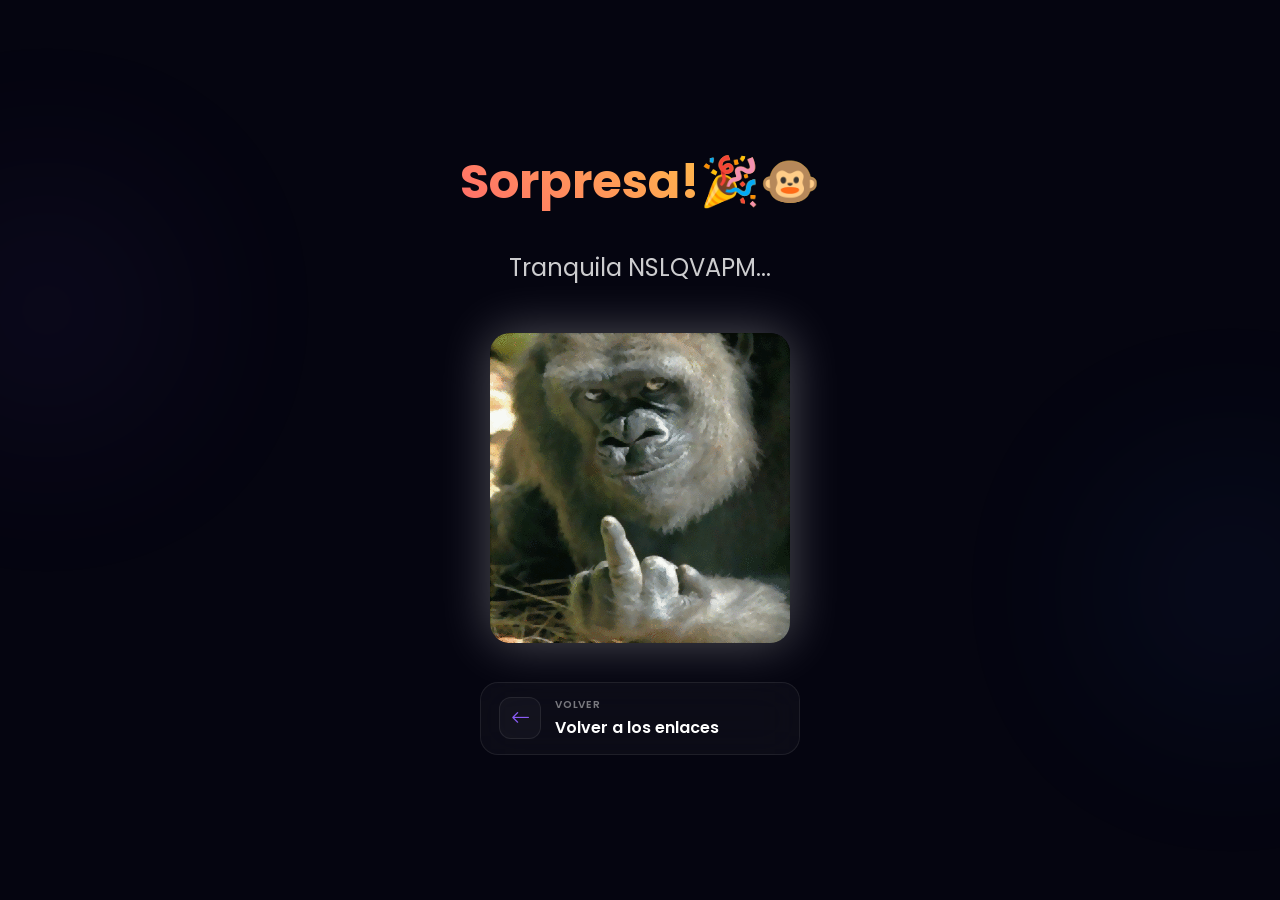
==== broma-mono.html @ bb84502e "Update Link in Bio: modern layout, scramble username, interactive particles, and social links" ====
<!DOCTYPE html>
<html lang="es">

<head>
    <meta charset="UTF-8">
    <meta name="viewport" content="width=device-width, initial-scale=1.0">
    <title>¡SORPRESA! 🐵</title>

    <!-- Google Fonts: Poppins -->
    <link rel="preconnect" href="https://fonts.googleapis.com">
    <link rel="preconnect" href="https://fonts.gstatic.com" crossorigin>
    <link href="https://fonts.googleapis.com/css2?family=Poppins:wght@400;500;600;700&display=swap" rel="stylesheet">

    <!-- Bootstrap Icons -->
    <link rel="stylesheet" href="https://cdn.jsdelivr.net/npm/bootstrap-icons@1.11.0/font/bootstrap-icons.css">

    <!-- Custom Styles -->
    <link rel="stylesheet" href="styles.css">
</head>

<body class="broma-body">
    <div class="broma-container">
        <h1 class="broma-title">Sorpresa!<span class="emoji">🎉🐵</span></h1>
        <p class="broma-subtitle">Tranquila NSLQVAPM...</p>

        <img src="mono 1.gif" alt="Mono sorpresa" class="mono-image">

        <br>
        <a href="javascript:history.back()" class="back-card-btn">
            <div class="card-left">
                <div class="icon-box back-icon">
                    <i class="bi bi-arrow-left"></i>
                </div>
                <div class="card-info">
                    <span class="card-tag">VOLVER</span>
                    <span class="card-title">Volver a los enlaces</span>
                </div>
            </div>
        </a>
    </div>

    <script>
        // Create continuous falling confetti
        function createConfetti() {
            const colors = ['#ff6b6b', '#ffd93d', '#6bcf7f', '#4d94ff', '#e716b3', '#ff69b4', '#ffa500', '#00ff00'];

            const confetti = document.createElement('div');
            confetti.className = 'confetti-piece';
            confetti.style.left = Math.random() * 100 + '%';
            confetti.style.top = '-20px';
            confetti.style.background = colors[Math.floor(Math.random() * colors.length)];
            confetti.style.width = Math.random() * 10 + 5 + 'px';
            confetti.style.height = Math.random() * 10 + 5 + 'px';

            // Random falling properties
            const duration = Math.random() * 3 + 2;
            const swayAmount = Math.random() * 100 - 50;
            const rotationSpeed = Math.random() * 360;

            confetti.style.setProperty('--duration', duration + 's');
            confetti.style.setProperty('--sway', swayAmount + 'px');
            confetti.style.setProperty('--rotation', rotationSpeed + 'deg');

            document.body.appendChild(confetti);

            setTimeout(() => confetti.remove(), duration * 1000);
        }

        // Start continuous confetti after page loads
        window.addEventListener('load', () => {
            setTimeout(() => {
                // Create initial burst
                for (let i = 0; i < 50; i++) {
                    setTimeout(createConfetti, i * 30);
                }

                // Continue creating confetti continuously - more frequently
                setInterval(createConfetti, 100);

                // Create extra bursts periodically
                setInterval(() => {
                    for (let i = 0; i < 10; i++) {
                        setTimeout(createConfetti, i * 20);
                    }
                }, 2000);
            }, 500);
        });
    </script>
</body>

</html>
---- styles.css ----
/* ========================================
   VARIABLES GLOBALES Y CONFIGURACIÓN
   ======================================== */

:root {
    --bg-color: #030308;
    --text-color: #ffffff;
    --primary-font: 'Poppins', sans-serif;

    /* Colores del tema */
    --neon-blue: #3b82f6;
    --neon-pink: #ec4899;
    --neon-yellow: #f59e0b;
    --neon-purple: #8b5cf6;
    --neon-green: #10b981;

    --container-width: 480px;
}

/* Reset básico */
* {
    margin: 0;
    padding: 0;
    box-sizing: border-box;
}

body {
    background-color: var(--bg-color);
    color: var(--text-color);
    font-family: var(--primary-font);
    display: flex;
    justify-content: center;
    min-height: 100vh;
    overflow-x: hidden;
    position: relative;
}

/* ========================================
   NEBULA / AURORA BACKGROUND EFFECTS
   ======================================== */

body::before, body::after {
    content: "";
    position: fixed;
    width: 350px;
    height: 350px;
    border-radius: 50%;
    filter: blur(100px);
    opacity: 0.12;
    z-index: -2;
    pointer-events: none;
}

body::before {
    background: radial-gradient(circle, var(--neon-purple), transparent 70%);
    top: 15%;
    left: -10%;
    animation: float-blob-1 25s infinite alternate ease-in-out;
}

body::after {
    background: radial-gradient(circle, var(--neon-blue), transparent 70%);
    bottom: 15%;
    right: -10%;
    animation: float-blob-2 30s infinite alternate ease-in-out;
}

@keyframes float-blob-1 {
    0% { transform: translate(0, 0) scale(1); }
    50% { transform: translate(60px, 40px) scale(1.2); }
    100% { transform: translate(-30px, 80px) scale(0.9); }
}

@keyframes float-blob-2 {
    0% { transform: translate(0, 0) scale(1.1); }
    50% { transform: translate(-80px, -50px) scale(0.85); }
    100% { transform: translate(40px, 30px) scale(1.15); }
}

/* ========================================
   CONTENEDOR PRINCIPAL
   ======================================== */

.container {
    width: 100%;
    max-width: var(--container-width);
    padding: 3rem 1.5rem;
    display: flex;
    flex-direction: column;
    align-items: center;
    position: relative;
    z-index: 10;
}

/* ========================================
   BOTÓN DE COMPARTIR (SHARE BUTTON)
   ======================================== */

.share-btn {
    position: absolute;
    top: 24px;
    right: 24px;
    width: 44px;
    height: 44px;
    border-radius: 50%;
    background: rgba(255, 255, 255, 0.05);
    border: 1px solid rgba(255, 255, 255, 0.08);
    color: var(--text-color);
    font-size: 1.1rem;
    display: flex;
    justify-content: center;
    align-items: center;
    cursor: pointer;
    backdrop-filter: blur(12px);
    -webkit-backdrop-filter: blur(12px);
    transition: background 0.3s ease, border-color 0.3s ease, transform 0.2s ease;
    z-index: 100;
}

.share-btn:hover {
    background: rgba(255, 255, 255, 0.12);
    border-color: rgba(255, 255, 255, 0.2);
    transform: scale(1.05);
}

.share-btn:active {
    transform: scale(0.95);
}

/* ========================================
   SECCIÓN DE PERFIL (HEADER)
   ======================================== */

.profile-section {
    text-align: center;
    margin-bottom: 3rem;
    display: flex;
    flex-direction: column;
    align-items: center;
    animation: fadeIn 0.8s ease-out;
}

.profile-image-container {
    position: relative;
    width: 110px;
    height: 110px;
    margin-bottom: 1.2rem;
}

.profile-image {
    width: 100%;
    height: 100%;
    border-radius: 50%;
    object-fit: cover;
    position: relative;
    z-index: 2;
    border: 2px solid rgba(255, 255, 255, 0.15);
}

/* Glow dorado sutil estilo Apple */
.profile-glow {
    position: absolute;
    top: -5px;
    left: -5px;
    right: -5px;
    bottom: -5px;
    border-radius: 50%;
    background: conic-gradient(from 0deg, #f59e0b, #d97706, #fbbf24, #f59e0b);
    filter: blur(8px);
    opacity: 0.45;
    animation: spin-glow 12s linear infinite;
    z-index: 1;
}

@keyframes spin-glow {
    0% { transform: rotate(0deg); }
    100% { transform: rotate(360deg); }
}

.username {
    font-size: 1.4rem;
    font-weight: 700;
    letter-spacing: -0.5px;
    margin-bottom: 0.6rem;
    min-height: 2rem; /* Evitar saltos de línea durante la animación */
}

.dud {
    color: rgba(255, 255, 255, 0.35);
    font-family: monospace;
    opacity: 0.8;
}

/* Badge de estado disponible */
.status-badge {
    display: inline-flex;
    align-items: center;
    gap: 8px;
    background: rgba(255, 255, 255, 0.04);
    border: 1px solid rgba(255, 255, 255, 0.08);
    padding: 6px 14px;
    border-radius: 20px;
    backdrop-filter: blur(4px);
    -webkit-backdrop-filter: blur(4px);
}

.status-dot {
    width: 7px;
    height: 7px;
    border-radius: 50%;
    background-color: var(--neon-green);
    position: relative;
}

.status-dot::after {
    content: "";
    position: absolute;
    top: 0;
    left: 0;
    width: 100%;
    height: 100%;
    border-radius: 50%;
    background-color: var(--neon-green);
    animation: pulse-dot 1.8s infinite ease-in-out;
}

@keyframes pulse-dot {
    0% { transform: scale(1); opacity: 0.8; }
    100% { transform: scale(3.2); opacity: 0; }
}

.status-text {
    font-size: 0.75rem;
    font-weight: 500;
    color: rgba(255, 255, 255, 0.7);
    letter-spacing: 0.2px;
}

/* ========================================
   CARDS DE ENLACES (GLASSMORPHISM)
   ======================================== */

.links-container {
    width: 100%;
    display: flex;
    flex-direction: column;
    gap: 1rem;
}

/* Base de la Card */
.link-card {
    display: flex;
    justify-content: space-between;
    align-items: center;
    text-decoration: none;
    padding: 14px 18px;
    border-radius: 16px;
    background: rgba(255, 255, 255, 0.02);
    border: 1px solid rgba(255, 255, 255, 0.06);
    backdrop-filter: blur(20px);
    -webkit-backdrop-filter: blur(20px);
    box-shadow: 0 4px 20px rgba(0, 0, 0, 0.15);
    transition: transform 0.4s cubic-bezier(0.16, 1, 0.3, 1),
                background-color 0.3s ease,
                border-color 0.3s ease,
                box-shadow 0.3s ease;
    
    /* Animación de entrada */
    opacity: 0;
    transform: translateY(20px);
    animation: slideUp 0.6s cubic-bezier(0.16, 1, 0.3, 1) forwards;
}

/* Delays para efecto cascada */
.link-card:nth-child(1) { animation-delay: 0.1s; }
.link-card:nth-child(2) { animation-delay: 0.2s; }
.link-card:nth-child(3) { animation-delay: 0.3s; }

@keyframes slideUp {
    to {
        opacity: 1;
        transform: translateY(0);
    }
}

/* Hover de la card */
.link-card:hover {
    transform: translateY(-4px) scale(1.015);
    background: rgba(255, 255, 255, 0.05);
    border-color: rgba(255, 255, 255, 0.12);
    box-shadow: 0 12px 30px rgba(0, 0, 0, 0.3), 0 0 15px rgba(255, 255, 255, 0.02);
}

.card-left {
    display: flex;
    align-items: center;
    gap: 14px;
}

/* Caja de Icono */
.icon-box {
    width: 44px;
    height: 44px;
    border-radius: 12px;
    background: rgba(255, 255, 255, 0.04);
    border: 1px solid rgba(255, 255, 255, 0.08);
    display: flex;
    justify-content: center;
    align-items: center;
    font-size: 1.15rem;
    transition: transform 0.3s ease, box-shadow 0.3s ease, border-color 0.3s ease;
}

/* Colores e intensidades por tipo */
.modelaje-card {
    --glow-color: var(--neon-pink);
}
.whatsapp-card {
    --glow-color: var(--neon-blue);
}
.custom-card {
    --glow-color: var(--neon-yellow);
}

.modelaje-icon i { color: var(--neon-pink); }
.whatsapp-icon i { color: var(--neon-blue); }
.custom-icon i { color: var(--neon-yellow); }

/* Glow del icono al pasar el mouse */
.link-card:hover .icon-box {
    transform: scale(1.05);
    box-shadow: 0 0 12px var(--glow-color);
    border-color: var(--glow-color);
}

/* Textos de la Card */
.card-info {
    display: flex;
    flex-direction: column;
    gap: 2px;
    text-align: left;
}

.card-tag {
    font-size: 0.65rem;
    font-weight: 600;
    letter-spacing: 0.8px;
    color: rgba(255, 255, 255, 0.45);
    transition: color 0.3s ease;
}

.link-card:hover .card-tag {
    color: var(--glow-color);
}

.card-title {
    font-size: 1rem;
    font-weight: 600;
    color: #ffffff;
}

/* Chevron Derecho */
.card-right {
    display: flex;
    align-items: center;
}

.chevron-icon {
    font-size: 1rem;
    color: rgba(255, 255, 255, 0.3);
    transition: transform 0.3s ease, color 0.3s ease;
}

.link-card:hover .chevron-icon {
    transform: translateX(4px);
    color: #ffffff;
}

/* ========================================
   TOAST NOTIFICATION (ALERTA PREMIUM)
   ======================================== */

.toast-container {
    position: fixed;
    bottom: 32px;
    left: 50%;
    transform: translate(-50%, 40px);
    opacity: 0;
    pointer-events: none;
    transition: transform 0.4s cubic-bezier(0.16, 1, 0.3, 1), opacity 0.3s ease;
    z-index: 1000;
}

.toast-container.show {
    transform: translate(-50%, 0);
    opacity: 1;
}

.toast-message {
    display: flex;
    align-items: center;
    gap: 10px;
    background: rgba(18, 18, 18, 0.8);
    backdrop-filter: blur(20px);
    -webkit-backdrop-filter: blur(20px);
    border: 1px solid rgba(255, 255, 255, 0.12);
    padding: 10px 20px;
    border-radius: 30px;
    box-shadow: 0 10px 30px rgba(0, 0, 0, 0.4);
}

.toast-icon {
    color: var(--neon-green);
    font-size: 1.1rem;
}

.toast-text {
    font-size: 0.85rem;
    font-weight: 500;
    color: #ffffff;
    white-space: nowrap;
}

/* ========================================
   FOOTER
   ======================================== */

.footer {
    width: 100%;
    text-align: center;
    padding: 2rem 0 1rem;
    margin-top: auto;
    display: flex;
    flex-direction: column;
    align-items: center;
    gap: 0.8rem;
}

.footer-text {
    font-size: 0.8rem;
    color: rgba(255, 255, 255, 0.4);
    font-weight: 400;
    letter-spacing: 0.5px;
    margin: 0;
}

.social-links {
    display: flex;
    justify-content: center;
    align-items: center;
    gap: 1rem;
    margin-top: 0.2rem;
}

.social-icon-btn {
    display: inline-flex;
    align-items: center;
    justify-content: center;
    width: 44px;
    height: 44px;
    background-color: rgba(255, 255, 255, 0.03);
    border: 1px solid rgba(255, 255, 255, 0.08);
    border-radius: 50%;
    color: rgba(255, 255, 255, 0.5);
    font-size: 1.15rem;
    text-decoration: none;
    transition: transform 0.3s cubic-bezier(0.34, 1.56, 0.64, 1), 
                background-color 0.3s, 
                color 0.3s, 
                border-color 0.3s, 
                box-shadow 0.3s;
}

/* Hover glows individualizados por marca */
.social-icon-btn.linkedin-btn:hover {
    color: var(--neon-blue);
    border-color: var(--neon-blue);
    background-color: rgba(59, 130, 246, 0.1);
    box-shadow: 0 0 15px rgba(59, 130, 246, 0.45);
    transform: translateY(-4px) scale(1.08);
}

.social-icon-btn.instagram-btn:hover {
    color: var(--neon-pink);
    border-color: var(--neon-pink);
    background-color: rgba(236, 72, 153, 0.1);
    box-shadow: 0 0 15px rgba(236, 72, 153, 0.45);
    transform: translateY(-4px) scale(1.08);
}

.social-icon-btn.whatsapp-btn:hover {
    color: var(--neon-green);
    border-color: var(--neon-green);
    background-color: rgba(16, 185, 129, 0.1);
    box-shadow: 0 0 15px rgba(16, 185, 129, 0.45);
    transform: translateY(-4px) scale(1.08);
}

/* ========================================
   BROMA DEL MONO (broma-mono.html)
   ======================================== */

.broma-body {
    background-color: #050510;
    color: white;
    font-family: var(--primary-font);
    display: flex;
    justify-content: center;
    align-items: center;
    min-height: 100vh;
    overflow-x: hidden;
    position: relative;
    padding: 20px 0;
}

.broma-container {
    text-align: center;
    z-index: 10;
}

.mono-image {
    max-width: 90vw;
    max-height: 80vh;
    border-radius: 20px;
    box-shadow: 0 0 50px rgba(255, 255, 255, 0.3);
    animation: zoomIn 0.5s ease, shake 0.5s ease 0.5s;
}

.broma-title {
    font-size: 3rem;
    margin-bottom: 2rem;
    background: linear-gradient(45deg, #ff6b6b, #ffd93d);
    -webkit-background-clip: text;
    -webkit-text-fill-color: transparent;
    background-clip: text;
    animation: pulse 1s ease infinite;
}

.broma-title .emoji {
    -webkit-text-fill-color: initial;
    background: none;
    background-clip: initial;
}

.broma-subtitle {
    font-size: 1.5rem;
    margin-bottom: 3rem;
    opacity: 0.8;
}

.back-card-btn {
    display: inline-flex;
    align-items: center;
    justify-content: space-between;
    width: 100%;
    max-width: 320px;
    background: rgba(255, 255, 255, 0.03);
    backdrop-filter: blur(20px);
    -webkit-backdrop-filter: blur(20px);
    border: 1px solid rgba(255, 255, 255, 0.08);
    border-radius: 18px;
    padding: 14px 18px;
    text-decoration: none;
    color: #ffffff;
    transition: all 0.4s cubic-bezier(0.16, 1, 0.3, 1);
    margin-top: 2rem;
    text-align: left;
    box-sizing: border-box;
}

.back-card-btn .card-left {
    display: flex;
    align-items: center;
    gap: 14px;
}

.back-card-btn .back-icon {
    --glow-color: var(--neon-purple);
    display: flex;
    align-items: center;
    justify-content: center;
    width: 42px;
    height: 42px;
    border-radius: 12px;
    background: rgba(255, 255, 255, 0.03);
    border: 1px solid rgba(255, 255, 255, 0.08);
    font-size: 1.2rem;
    color: var(--neon-purple);
    transition: all 0.3s ease;
}

.back-card-btn:hover {
    background: rgba(255, 255, 255, 0.06);
    border-color: rgba(255, 255, 255, 0.15);
    transform: translateY(-3px);
    box-shadow: 0 10px 25px rgba(0, 0, 0, 0.3);
}

.back-card-btn:hover .back-icon {
    transform: scale(1.05);
    box-shadow: 0 0 12px var(--glow-color);
    border-color: var(--glow-color);
}

.back-card-btn:hover .card-tag {
    color: var(--glow-color);
}

.back-card-btn:hover .chevron-icon {
    transform: translateX(-4px);
    color: #ffffff;
}

@keyframes zoomIn {
    0% { transform: scale(0); opacity: 0; }
    100% { transform: scale(1); opacity: 1; }
}

@keyframes shake {
    0%, 100% { transform: translateX(0); }
    25% { transform: translateX(-10px); }
    75% { transform: translateX(10px); }
}

@keyframes pulse {
    0%, 100% { transform: scale(1); }
    50% { transform: scale(1.05); }
}

.confetti-piece {
    position: fixed;
    border-radius: 50%;
    pointer-events: none;
    animation: fall var(--duration) ease-in forwards;
}

@keyframes fall {
    0% {
        transform: translateY(0) translateX(0) rotate(0deg);
        opacity: 1;
    }
    25% {
        transform: translateY(25vh) translateX(var(--sway)) rotate(calc(var(--rotation) * 0.25));
        opacity: 1;
    }
    50% {
        transform: translateY(50vh) translateX(calc(var(--sway) * -0.5)) rotate(calc(var(--rotation) * 0.5));
        opacity: 0.8;
    }
    75% {
        transform: translateY(75vh) translateX(calc(var(--sway) * 0.3)) rotate(calc(var(--rotation) * 0.75));
        opacity: 0.6;
    }
    100% {
        transform: translateY(100vh) translateX(var(--sway)) rotate(var(--rotation));
        opacity: 0;
    }
}

/* ========================================
   CANVAS DE PARTÍCULAS INTERACTIVAS
   ======================================== */

#particles {
    position: fixed;
    top: 0;
    left: 0;
    width: 100%;
    height: 100%;
    z-index: 0;
    pointer-events: none;
}

/* ========================================
   ANIMACIÓN DE ENTRADA GENÉRICA
   ======================================== */

@keyframes fadeIn {
    from { opacity: 0; transform: translateY(-10px); }
    to { opacity: 1; transform: translateY(0); }
}
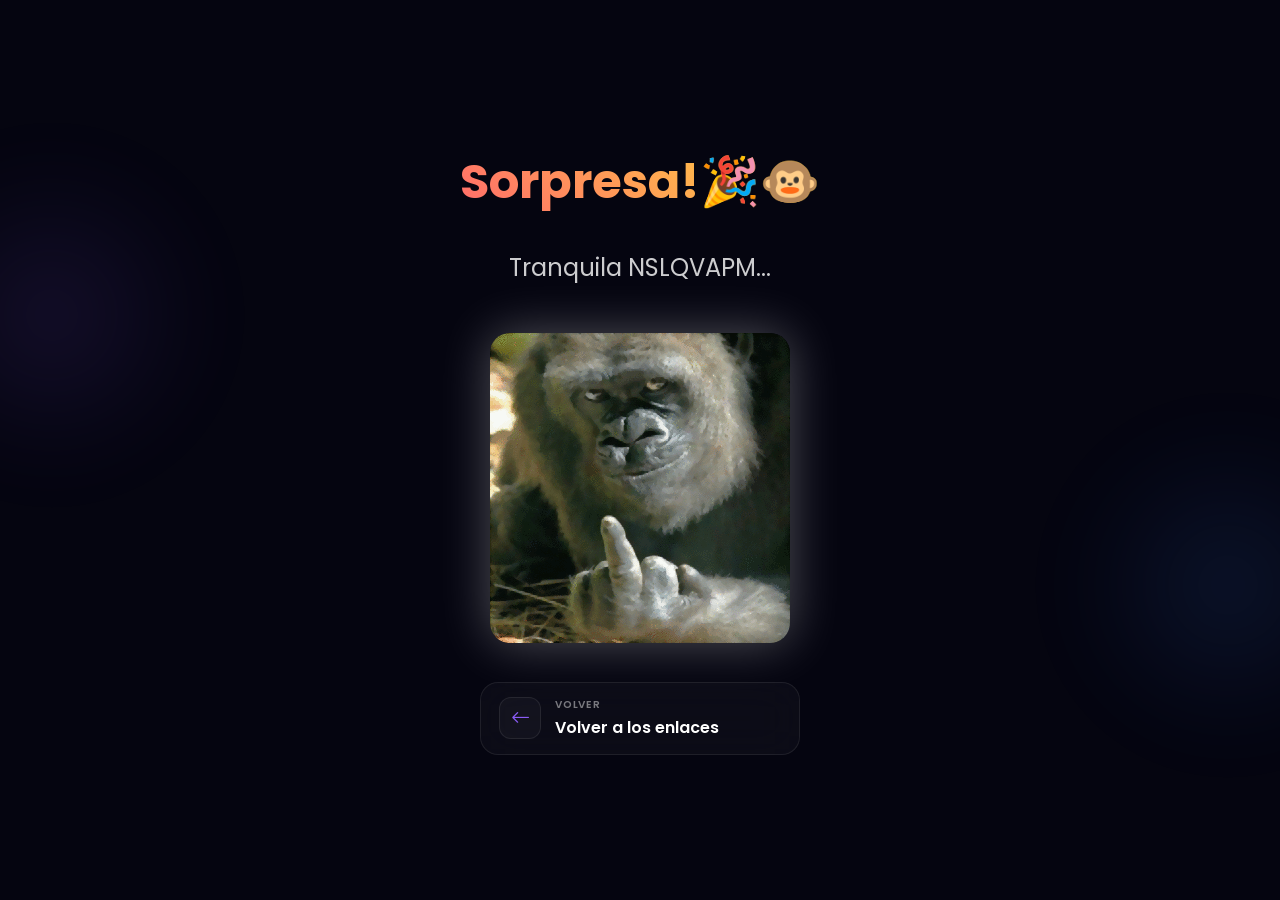
==== commit 40d24e15: "fix: optimizar rendimiento para Safari/WebKit y estilizar autor en footer" ====
--- a/broma-mono.html
+++ b/broma-mono.html
@@ -42,6 +42,8 @@
     <script>
         // Create continuous falling confetti
         function createConfetti() {
+            if (document.querySelectorAll('.confetti-piece').length > 45) return;
+
             const colors = ['#ff6b6b', '#ffd93d', '#6bcf7f', '#4d94ff', '#e716b3', '#ff69b4', '#ffa500', '#00ff00'];
 
             const confetti = document.createElement('div');
--- a/styles.css
+++ b/styles.css
@@ -24,6 +24,11 @@
     box-sizing: border-box;
 }
 
+html {
+    -webkit-text-size-adjust: 100%;
+    scroll-behavior: smooth;
+}
+
 body {
     background-color: var(--bg-color);
     color: var(--text-color);
@@ -33,48 +38,57 @@
     min-height: 100vh;
     overflow-x: hidden;
     position: relative;
-}
-
-/* ========================================
-   NEBULA / AURORA BACKGROUND EFFECTS
+    -webkit-font-smoothing: antialiased;
+    -moz-osx-font-smoothing: grayscale;
+    text-rendering: optimizeLegibility;
+}
+
+/* ========================================
+   NEBULA / AURORA BACKGROUND EFFECTS (OPTIMIZADO PARA SAFARI & WEBKit)
    ======================================== */
 
 body::before, body::after {
     content: "";
     position: fixed;
-    width: 350px;
-    height: 350px;
+    width: 360px;
+    height: 360px;
     border-radius: 50%;
-    filter: blur(100px);
-    opacity: 0.12;
+    opacity: 0.14;
     z-index: -2;
     pointer-events: none;
+    -webkit-transform: translate3d(0, 0, 0);
+    transform: translate3d(0, 0, 0);
+    -webkit-backface-visibility: hidden;
+    backface-visibility: hidden;
+    will-change: transform;
+    -webkit-filter: blur(40px);
+    filter: blur(40px);
 }
 
 body::before {
-    background: radial-gradient(circle, var(--neon-purple), transparent 70%);
+    background: radial-gradient(circle, var(--neon-purple) 0%, rgba(139, 92, 246, 0.35) 35%, transparent 70%);
     top: 15%;
     left: -10%;
     animation: float-blob-1 25s infinite alternate ease-in-out;
 }
 
 body::after {
-    background: radial-gradient(circle, var(--neon-blue), transparent 70%);
+    background: radial-gradient(circle, var(--neon-blue) 0%, rgba(59, 130, 246, 0.35) 35%, transparent 70%);
     bottom: 15%;
     right: -10%;
     animation: float-blob-2 30s infinite alternate ease-in-out;
 }
 
 @keyframes float-blob-1 {
-    0% { transform: translate(0, 0) scale(1); }
-    50% { transform: translate(60px, 40px) scale(1.2); }
-    100% { transform: translate(-30px, 80px) scale(0.9); }
+    0% { transform: translate3d(0, 0, 0) scale(1); }
+    50% { transform: translate3d(60px, 40px, 0) scale(1.15); }
+    100% { transform: translate3d(-30px, 80px, 0) scale(0.95); }
 }
 
 @keyframes float-blob-2 {
-    0% { transform: translate(0, 0) scale(1.1); }
-    50% { transform: translate(-80px, -50px) scale(0.85); }
-    100% { transform: translate(40px, 30px) scale(1.15); }
+    0% { transform: translate3d(0, 0, 0) scale(1.05); }
+    50% { transform: translate3d(-80px, -50px, 0) scale(0.9); }
+    100% { transform: translate3d(40px, 30px, 0) scale(1.1); }
 }
 
 /* ========================================
@@ -113,6 +127,9 @@
     cursor: pointer;
     backdrop-filter: blur(12px);
     -webkit-backdrop-filter: blur(12px);
+    -webkit-transform: translateZ(0);
+    transform: translateZ(0);
+    -webkit-tap-highlight-color: transparent;
     transition: background 0.3s ease, border-color 0.3s ease, transform 0.2s ease;
     z-index: 100;
 }
@@ -157,7 +174,7 @@
     border: 2px solid rgba(255, 255, 255, 0.15);
 }
 
-/* Glow dorado sutil estilo Apple */
+/* Glow dorado sutil estilo Apple (Optimizado para GPU) */
 .profile-glow {
     position: absolute;
     top: -5px;
@@ -166,8 +183,14 @@
     bottom: -5px;
     border-radius: 50%;
     background: conic-gradient(from 0deg, #f59e0b, #d97706, #fbbf24, #f59e0b);
+    -webkit-filter: blur(8px);
     filter: blur(8px);
     opacity: 0.45;
+    -webkit-transform: translate3d(0, 0, 0);
+    transform: translate3d(0, 0, 0);
+    -webkit-backface-visibility: hidden;
+    backface-visibility: hidden;
+    will-change: transform;
     animation: spin-glow 12s linear infinite;
     z-index: 1;
 }
@@ -183,6 +206,7 @@
     letter-spacing: -0.5px;
     margin-bottom: 0.6rem;
     min-height: 2rem; /* Evitar saltos de línea durante la animación */
+    contain: layout; /* Evita que el cambio de texto provoque reflow en toda la página */
 }
 
 .dud {
@@ -200,8 +224,10 @@
     border: 1px solid rgba(255, 255, 255, 0.08);
     padding: 6px 14px;
     border-radius: 20px;
-    backdrop-filter: blur(4px);
-    -webkit-backdrop-filter: blur(4px);
+    backdrop-filter: blur(6px);
+    -webkit-backdrop-filter: blur(6px);
+    -webkit-transform: translateZ(0);
+    transform: translateZ(0);
 }
 
 .status-dot {
@@ -247,7 +273,6 @@
     gap: 1rem;
 }
 
-/* Base de la Card */
 .link-card {
     display: flex;
     justify-content: space-between;
@@ -255,11 +280,14 @@
     text-decoration: none;
     padding: 14px 18px;
     border-radius: 16px;
-    background: rgba(255, 255, 255, 0.02);
-    border: 1px solid rgba(255, 255, 255, 0.06);
-    backdrop-filter: blur(20px);
-    -webkit-backdrop-filter: blur(20px);
-    box-shadow: 0 4px 20px rgba(0, 0, 0, 0.15);
+    background: rgba(18, 18, 28, 0.45);
+    border: 1px solid rgba(255, 255, 255, 0.08);
+    backdrop-filter: blur(14px);
+    -webkit-backdrop-filter: blur(14px);
+    box-shadow: 0 4px 20px rgba(0, 0, 0, 0.2);
+    -webkit-transform: translate3d(0, 20px, 0);
+    transform: translate3d(0, 20px, 0);
+    -webkit-tap-highlight-color: transparent;
     transition: transform 0.4s cubic-bezier(0.16, 1, 0.3, 1),
                 background-color 0.3s ease,
                 border-color 0.3s ease,
@@ -267,7 +295,6 @@
     
     /* Animación de entrada */
     opacity: 0;
-    transform: translateY(20px);
     animation: slideUp 0.6s cubic-bezier(0.16, 1, 0.3, 1) forwards;
 }
 
@@ -279,15 +306,17 @@
 @keyframes slideUp {
     to {
         opacity: 1;
-        transform: translateY(0);
+        -webkit-transform: translate3d(0, 0, 0);
+        transform: translate3d(0, 0, 0);
     }
 }
 
 /* Hover de la card */
 .link-card:hover {
-    transform: translateY(-4px) scale(1.015);
-    background: rgba(255, 255, 255, 0.05);
-    border-color: rgba(255, 255, 255, 0.12);
+    -webkit-transform: translate3d(0, -4px, 0) scale(1.015);
+    transform: translate3d(0, -4px, 0) scale(1.015);
+    background: rgba(25, 25, 38, 0.65);
+    border-color: rgba(255, 255, 255, 0.16);
     box-shadow: 0 12px 30px rgba(0, 0, 0, 0.3), 0 0 15px rgba(255, 255, 255, 0.02);
 }
 
@@ -444,6 +473,16 @@
     margin: 0;
 }
 
+.footer-author {
+    color: var(--neon-yellow);
+    font-weight: 600;
+    transition: color 0.3s ease, text-shadow 0.3s ease;
+}
+
+.footer-author:hover {
+    text-shadow: 0 0 10px rgba(245, 158, 11, 0.5);
+}
+
 .social-links {
     display: flex;
     justify-content: center;
@@ -464,6 +503,9 @@
     color: rgba(255, 255, 255, 0.5);
     font-size: 1.15rem;
     text-decoration: none;
+    -webkit-tap-highlight-color: transparent;
+    -webkit-transform: translateZ(0);
+    transform: translateZ(0);
     transition: transform 0.3s cubic-bezier(0.34, 1.56, 0.64, 1), 
                 background-color 0.3s, 
                 color 0.3s, 
@@ -669,6 +711,9 @@
     height: 100%;
     z-index: 0;
     pointer-events: none;
+    -webkit-transform: translate3d(0, 0, 0);
+    transform: translate3d(0, 0, 0);
+    will-change: transform;
 }
 
 /* ========================================
